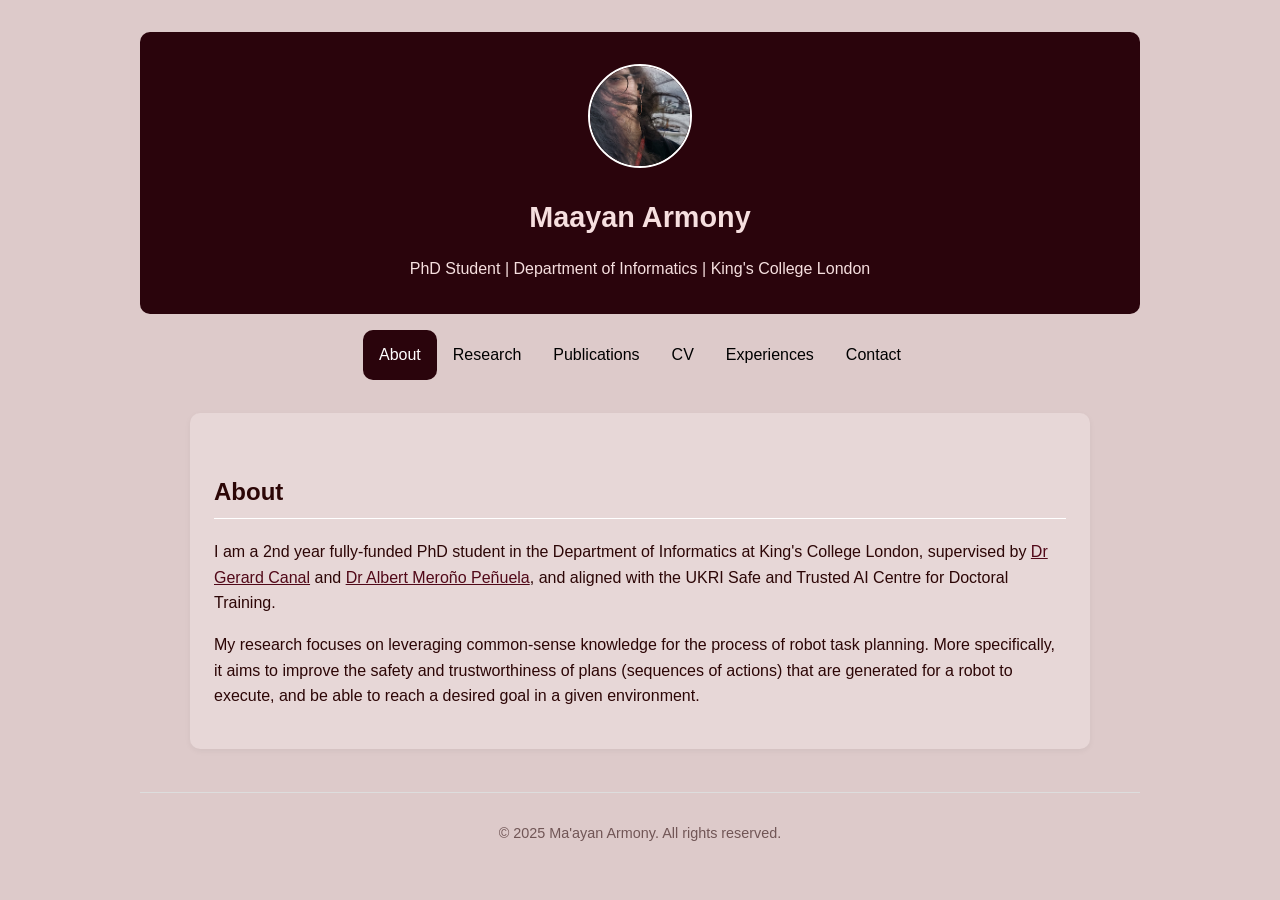
==== index.html @ 4313eefa "Work on personal website" ====
<!DOCTYPE html>
<html lang="en">
<head>
  <meta charset="UTF-8" />
  <meta name="description" content="Maayan Armony is a PhD Student at King's College London, working on integration of common-sense into AI planning, using knowledge graphs and LLMs.">
  <meta name="keywords" content="Maayan Armony, Ma'ayan Armony, AI, Planning, Robotics, Knowledge Graphs, common-sense reasoning, Publications, CV">
  <meta name="author" content="Maayan Armony" />
  <meta name="viewport" content="width=device-width, initial-scale=1.0" />
  <title>Personal Website Maayan Armony</title>
  <link rel="stylesheet" href="style.css" />

  <link rel="icon" href="favicon.ico" type="image/x-icon">
  <meta name="theme-color" content="#2a040c">
  <link rel="canonical" href="https://maayan25.github.io/">

  <meta property="og:title" content="Ma'ayan Armony | Personal Website">
  <meta property="og:description" content="Maayan Armony is a PhD Student at King's College London, working on integration of common-sense into AI planning, using knowledge graphs and LLMs.">
  <meta property="og:type" content="website">
  <meta property="og:url" content="https://maayan25.github.io/">
  <meta property="og:image" content="https://maayan25.github.io/content/profile.jpg">

  <meta name="twitter:card" content="summary_large_image">
  <meta name="twitter:title" content="Ma'ayan Armony | Personal Website">
  <meta name="twitter:description" content="PhD Student in AI Planning and Knowledge Representation.">
  <meta name="twitter:image" content="https://maayan25.github.io/content/profile.jpg">
</head>

<body>
  <header>
    <img src="content/profile.jpg" alt="Profile Photo">
    <h1>Maayan Armony</h1>
    <p>PhD Student | Department of Informatics | King's College London</p>
  </header>

  <nav>
    <button class="tab-link active" data-tab="about">About</button>
    <button class="tab-link" data-tab="research">Research</button>
    <button class="tab-link" data-tab="publications">Publications</button>
    <button class="tab-link" data-tab="cv">CV</button>
    <button class="tab-link" data-tab="experiences">Experiences</button>
    <button class="tab-link" data-tab="contact">Contact</button>
  </nav>

  <main>
    <section id="about">
      <h2>About</h2>
      <p>
        I am a 2nd year fully-funded PhD student in the Department of Informatics at King's College London, 
        supervised by <a href="https://gerardcanal.github.io/" target="_blank">Dr Gerard Canal</a> and <a href="https://www.albertmeronyo.org/" target="_blank">Dr Albert Meroño Peñuela</a>, 
        and aligned with the UKRI Safe and Trusted AI Centre for Doctoral Training.
      </p><p>
        My research focuses on leveraging common-sense knowledge for the process of robot task planning. 
        More specifically, it aims to improve the safety and trustworthiness of plans (sequences of actions) 
        that are generated for a robot to execute, and be able to reach a desired goal in a given environment.
        <!-- This is to be done using structured knowledge bases (knowledge graphs), by incorporating knowledge 
        which is intuitive to humans into the decision-making process during plan generation. 
        The primary goal is to improve planning approaches, whilst making the planning process safer and more 
        interpretable to users, and by doing so, increasing people's trust in the system. -->
      </p>
    </section>

    <section id="research">
      <h2>Research Interests</h2>
      <ul>
        <li>AI Planning</li>
        <li>Knowledge Graphs</li>
        <li>Robotics</li>
        <li>Large Language Models</li>
      </ul>
    </section>

    <section id="publications">
      <h2>Publications</h2>
      <details>
        <summary>2025</summary>
        <ul>
          <li><a href="https://kclpure.kcl.ac.uk/ws/portalfiles/portal/328891240/mousavi-forte-lolaprompts-2025.pdf" target="_blank">LolaPrompts: Assisting the General Public in Performing Real-Driving Emission Tests</a></li>
        </ul>
      </details>      
      <p>
        A full list is available on <a href="https://scholar.google.co.uk/citations?user=kpAdeYIAAAAJ&hl=en" target="_blank">Google Scholar</a>.
      </p>
    </section>

    <section id="cv">
      <h2>Curriculum Vitae</h2>
      <p>
        <a href="content/CV_Maayan_Armony_20251010.pdf" target="_blank">Download my CV (PDF)</a>
      </p>
    </section>

    <section id="experiences">
      <h2>Experiences & Outreach</h2>
      <p>
        Below are highlights from demos, outreach events, and public engagement activities related to my research.
        You can find more posts on <a href="https://twitter.com/anonymous" target="_blank">Twitter</a> and 
        <a href="https://linkedin.com/in/anonymous" target="_blank">LinkedIn</a>.
      </p>
      <div class="gallery">
        <img src="content/demo1.jpg" alt="Demo photo 1">
        <img src="content/outreach2.jpg" alt="Outreach photo 2">
        <img src="content/lab3.jpg" alt="Lab demo photo 3">
      </div>
    </section>

    <section id="contact">
      <h2>Contact</h2>
      <p>
        <a href="mailto:maayan.armony@kcl.ac.uk">Email</a><br>
        <a href="https://www.linkedin.com/in/maayan-linda-reshef-armony/" target="_blank">LinkedIn</a><br>
        <a href="https://orcid.org/0009-0007-5742-4452" target="_blank">ORCID</a><br>
        <a href="https://safeandtrustedai.org/person/maayan-armony/" target="_blank">Safe and Trusted AI Profile</a>
      </p>
    </section>
  </main>

  <footer>
    <p>&copy; 2025 Ma'ayan Armony. All rights reserved.</p>
  </footer>
<script>
  (function() {
    const tabLinks = document.querySelectorAll('.tab-link');
    const sections = document.querySelectorAll('main section');
  
    function showTab(tabName) {
      tabLinks.forEach(b => b.classList.remove('active'));
      sections.forEach(s => s.classList.remove('active'));
  
      const btn = document.querySelector(`[data-tab="${tabName}"]`);
      const sec = document.getElementById(tabName);
      if (btn && sec) {
        btn.classList.add('active');
        sec.classList.add('active');
      }
  
      // update URL hash (optional)
      history.replaceState(null, '', `#${tabName}`);
    }
  
    tabLinks.forEach(button => {
      button.addEventListener('click', () => {
        showTab(button.dataset.tab);
        // 👇 new line: reset scroll
        window.scrollTo({ top: 0, behavior: 'smooth' });
      });
    });
  
    // default tab or hash
    window.addEventListener('DOMContentLoaded', () => {
      const hash = window.location.hash.replace('#', '');
      const initial = (hash && document.getElementById(hash)) ? hash : 'about';
      showTab(initial);
    });
  })();
  </script>
  </body>
</html>
---- style.css ----
/* Basic styling for a clean academic look */

body {
    font-family: 'Inter', sans-serif;
    max-width: 1000px;
    margin: 2em auto;
    padding: 0 1em;
    line-height: 1.6;
    color: #2c0606;
    background-color: #ddcaca;
  }

  /* HREF colour modification */
  a {
    color: #510818;      
    text-decoration: underline; /* Removes underline */
  }
  
  a:visited {
    color: #510818;        /* Same as unvisited */
  }
  
  a:hover,
  a:focus {
    color: #2a040c;        /* Slightly darker for hover */
    text-decoration: underline; /* Optional hover effect */
  }
  
  a:active {
    color: #000000;        /* Even darker when clicked */
  }

  footer {
    text-align: center;
    margin-top: 3em;
    padding-top: 1em;
    border-top: 1px solid #ddd;
    color: #715656;
    font-size: 0.9em;
  }

  .gallery {
    display: grid;
    grid-template-columns: repeat(auto-fit, minmax(250px, 1fr));
    gap: 1em;
  }
  .gallery img {
    width: 100%;
    border-radius: 8px;
    box-shadow: 0 1px 4px rgba(0,0,0,0.1);
  }
  
  h1 {
    margin: 0.2em 0;
    font-size: 2em;
  }

  h2 {
    border-bottom: 1px solid #fff;
    padding-bottom: 0.3em;
    margin-top: 1.5em;
  }

  header {
    text-align: center;
    margin-bottom: 1em;
    padding: 2em 1em 1em;
    border-radius: 10px;
    background: #2a040c;
    color: #f6dfdf;
  }
  
  header h1 {
    margin-bottom: 0em;
    font-size: 1.8em;
  }
  
  header p {
    color: #f6dfdf;
    font-style: capitalize;
  }

  header img {
    width: 100px;
    height: 100px;
    border-radius: 50%;
    margin-bottom: 0.8em;
    border: 2px solid #fff;
  }

  /* Scrolling between sections */
  html {
    scroll-behavior: smooth;
  }

  html, body {
    /* width: 100%; */
    overflow-x: hidden;
    zoom: 100%;
  }

  main {
    max-width: 900px;
    margin: 2em auto;
    padding: 0 1em;
  }
  
  nav {
    display: flex;
    justify-content: center;
    flex-wrap: wrap;
    background: #ddcaca;
    border-bottom: 1px solid #ddcaca;
    text-align: center;
    margin-bottom: 2em;
  }

  nav button {
    background: none;
    border: none;
    padding: 1em;
    border-radius: 10px;
    margin: 0;
    font-size: 1em;
    cursor: pointer;
    transition: background 0.3s;
  }
  nav button:hover, nav button.active {
    background: #2a040c;
    color: #fff;
  }
  
  nav a {
    margin: 0 12px;
    text-decoration: none;
    color: #510818;
    font-weight: 700;
  }
  
  nav a:hover {
    text-decoration: underline;
  }

  section {
    display: none;
    background: #e7d7d7;
    border-radius: 10px;
    padding: 1.5em;
    box-shadow: 0 2px 6px rgba(0,0,0,0.05);
    animation: fadeIn 0.4s ease-in;
  }
  section.active {
    display: block;
  }

  /* ensure sections are hidden by default and shown when .active */
  main section { display: none; }
  main section.active { display: block !important; }

  /* let :target also show a section (nice when someone links to #experiences) */
  main section:target { display: block; }
  
  ul {
    list-style: square inside;
  }
  
  @keyframes fadeIn {
    from { opacity: 0; }
    to { opacity: 1; }
  }
  
  /* Responsive for mobile */
  @media (max-width: 600px) {
    body {
      padding: 1em;
    }
    .profile {
      float: none;
      display: block;
      margin: 0 auto 1em;
    }
  }
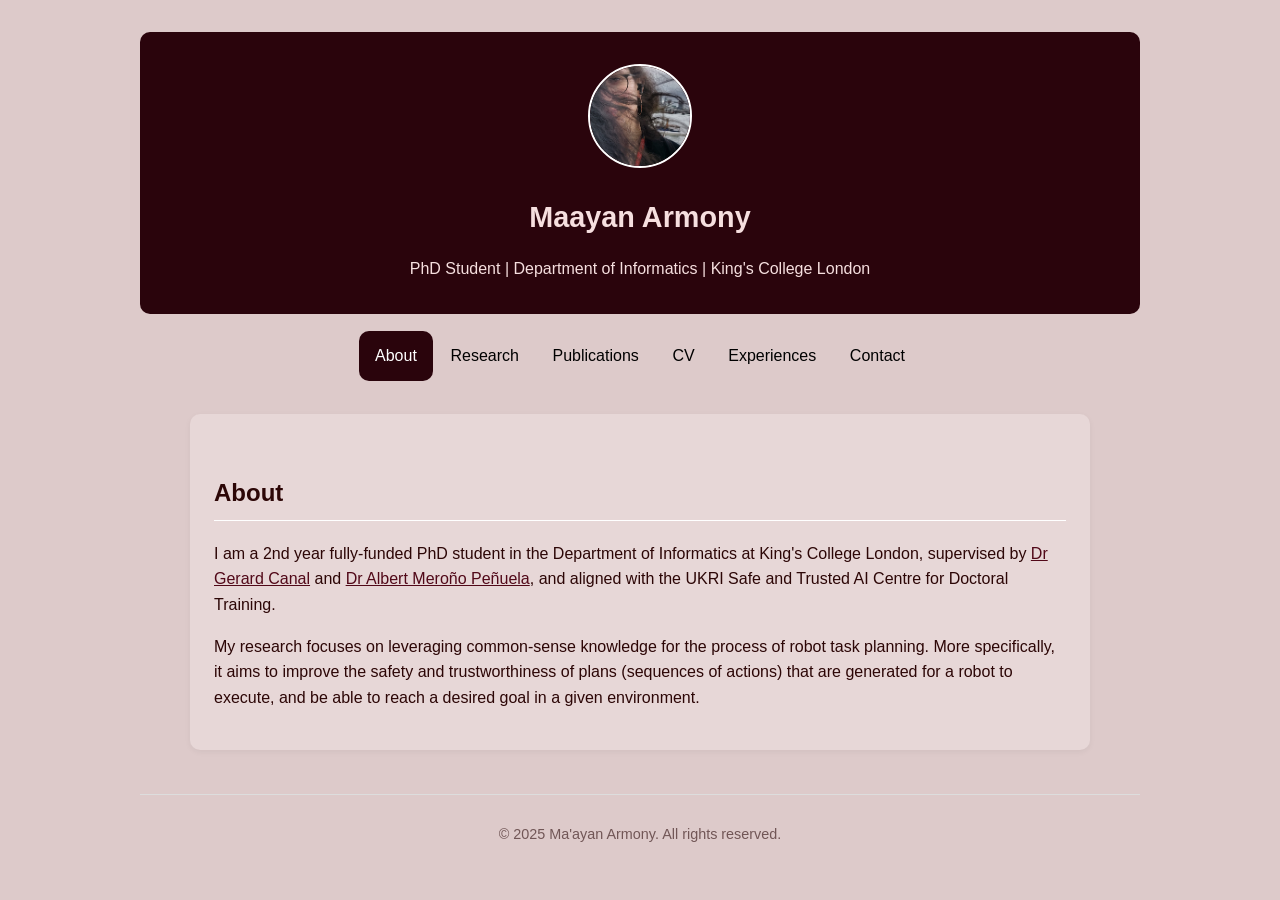
==== commit 07801229: "Organise structure a bit" ====
--- a/index.html
+++ b/index.html
@@ -41,7 +41,8 @@
     <button class="tab-link" data-tab="contact">Contact</button>
   </nav>
 
-  <main>
+  <main id="main-content">
+    <!-- About -->
     <section id="about">
       <h2>About</h2>
       <p>
@@ -57,8 +58,8 @@
         The primary goal is to improve planning approaches, whilst making the planning process safer and more 
         interpretable to users, and by doing so, increasing people's trust in the system. -->
       </p>
-    </section>
-
+  </section>
+    <!-- Research -->
     <section id="research">
       <h2>Research Interests</h2>
       <ul>
@@ -67,8 +68,8 @@
         <li>Robotics</li>
         <li>Large Language Models</li>
       </ul>
-    </section>
-
+  </section>  
+    <!-- Publications -->
     <section id="publications">
       <h2>Publications</h2>
       <details>
@@ -80,78 +81,43 @@
       <p>
         A full list is available on <a href="https://scholar.google.co.uk/citations?user=kpAdeYIAAAAJ&hl=en" target="_blank">Google Scholar</a>.
       </p>
-    </section>
-
+  </section>
+    <!-- CV -->
     <section id="cv">
       <h2>Curriculum Vitae</h2>
       <p>
         <a href="content/CV_Maayan_Armony_20251010.pdf" target="_blank">Download my CV (PDF)</a>
       </p>
     </section>
-
+    <!-- experiences -->
     <section id="experiences">
       <h2>Experiences & Outreach</h2>
       <p>
-        Below are highlights from demos, outreach events, and public engagement activities related to my research.
-        You can find more posts on <a href="https://twitter.com/anonymous" target="_blank">Twitter</a> and 
-        <a href="https://linkedin.com/in/anonymous" target="_blank">LinkedIn</a>.
+        TBC!
       </p>
-      <div class="gallery">
+      <!-- <div class="gallery">
         <img src="content/demo1.jpg" alt="Demo photo 1">
         <img src="content/outreach2.jpg" alt="Outreach photo 2">
         <img src="content/lab3.jpg" alt="Lab demo photo 3">
-      </div>
+      </div> -->
     </section>
-
+    <!-- contact -->
     <section id="contact">
       <h2>Contact</h2>
       <p>
-        <a href="mailto:maayan.armony@kcl.ac.uk">Email</a><br>
-        <a href="https://www.linkedin.com/in/maayan-linda-reshef-armony/" target="_blank">LinkedIn</a><br>
-        <a href="https://orcid.org/0009-0007-5742-4452" target="_blank">ORCID</a><br>
-        <a href="https://safeandtrustedai.org/person/maayan-armony/" target="_blank">Safe and Trusted AI Profile</a>
+          <a href="mailto:maayan.armony@kcl.ac.uk">Email</a><br>
+          <a href="https://www.linkedin.com/in/maayan-linda-reshef-armony/" target="_blank">LinkedIn</a><br>
+          <a href="https://orcid.org/0009-0007-5742-4452" target="_blank">ORCID</a><br>
+          <a href="https://safeandtrustedai.org/person/maayan-armony/" target="_blank">Safe and Trusted AI Profile</a>
       </p>
-    </section>
+  </section>
   </main>
 
   <footer>
     <p>&copy; 2025 Ma'ayan Armony. All rights reserved.</p>
   </footer>
-<script>
-  (function() {
-    const tabLinks = document.querySelectorAll('.tab-link');
-    const sections = document.querySelectorAll('main section');
-  
-    function showTab(tabName) {
-      tabLinks.forEach(b => b.classList.remove('active'));
-      sections.forEach(s => s.classList.remove('active'));
-  
-      const btn = document.querySelector(`[data-tab="${tabName}"]`);
-      const sec = document.getElementById(tabName);
-      if (btn && sec) {
-        btn.classList.add('active');
-        sec.classList.add('active');
-      }
-  
-      // update URL hash (optional)
-      history.replaceState(null, '', `#${tabName}`);
-    }
-  
-    tabLinks.forEach(button => {
-      button.addEventListener('click', () => {
-        showTab(button.dataset.tab);
-        // 👇 new line: reset scroll
-        window.scrollTo({ top: 0, behavior: 'smooth' });
-      });
-    });
-  
-    // default tab or hash
-    window.addEventListener('DOMContentLoaded', () => {
-      const hash = window.location.hash.replace('#', '');
-      const initial = (hash && document.getElementById(hash)) ? hash : 'about';
-      showTab(initial);
-    });
-  })();
-  </script>
+  <script src="js/tabs.js"></script>
   </body>
 </html>
+
+
--- a/style.css
+++ b/style.css
@@ -120,7 +120,7 @@
     border: none;
     padding: 1em;
     border-radius: 10px;
-    margin: 0;
+    margin: 0.05em;
     font-size: 1em;
     cursor: pointer;
     transition: background 0.3s;
@@ -153,13 +153,15 @@
     display: block;
   }
 
-  /* ensure sections are hidden by default and shown when .active */
-  main section { display: none; }
+  /* ensure sections are hidden by default and shown when .active
+  main section { 
+    display: none; 
+  }
   main section.active { display: block !important; }
+  
+  /* let :target also show a section (nice when someone links to #experiences) */
+  /* main section:target { display: block; } */
 
-  /* let :target also show a section (nice when someone links to #experiences) */
-  main section:target { display: block; }
-  
   ul {
     list-style: square inside;
   }
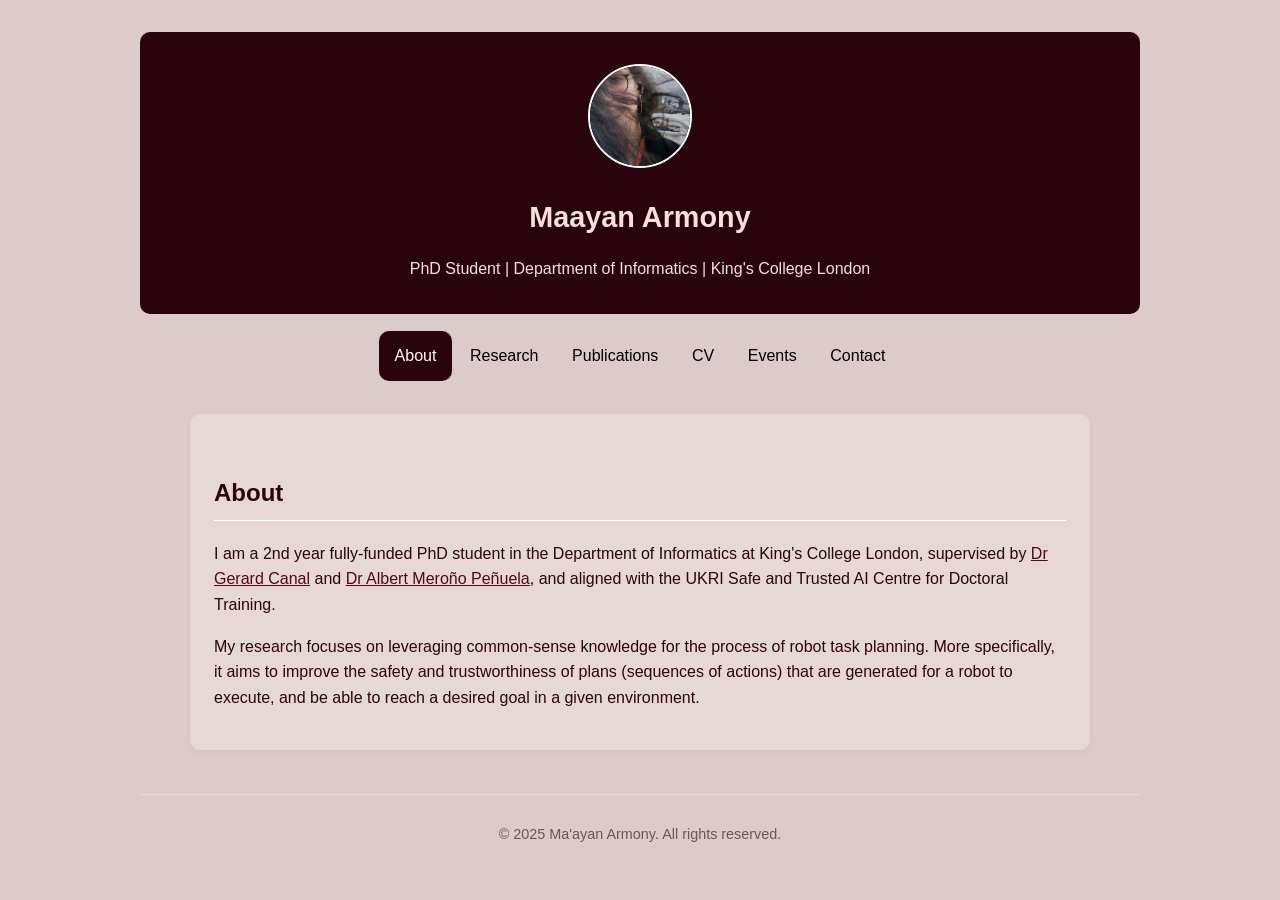
==== commit 2fc05ee1: "Add content to Events tab" ====
--- a/index.html
+++ b/index.html
@@ -23,6 +23,7 @@
   <meta name="twitter:title" content="Ma'ayan Armony | Personal Website">
   <meta name="twitter:description" content="PhD Student in AI Planning and Knowledge Representation.">
   <meta name="twitter:image" content="https://maayan25.github.io/content/profile.jpg">
+  <script async src="https://platform.twitter.com/widgets.js" charset="utf-8"></script>
 </head>
 
 <body>
@@ -37,86 +38,19 @@
     <button class="tab-link" data-tab="research">Research</button>
     <button class="tab-link" data-tab="publications">Publications</button>
     <button class="tab-link" data-tab="cv">CV</button>
-    <button class="tab-link" data-tab="experiences">Experiences</button>
+    <button class="tab-link" data-tab="experiences">Events</button>
     <button class="tab-link" data-tab="contact">Contact</button>
   </nav>
 
   <main id="main-content">
-    <!-- About -->
-    <section id="about">
-      <h2>About</h2>
-      <p>
-        I am a 2nd year fully-funded PhD student in the Department of Informatics at King's College London, 
-        supervised by <a href="https://gerardcanal.github.io/" target="_blank">Dr Gerard Canal</a> and <a href="https://www.albertmeronyo.org/" target="_blank">Dr Albert Meroño Peñuela</a>, 
-        and aligned with the UKRI Safe and Trusted AI Centre for Doctoral Training.
-      </p><p>
-        My research focuses on leveraging common-sense knowledge for the process of robot task planning. 
-        More specifically, it aims to improve the safety and trustworthiness of plans (sequences of actions) 
-        that are generated for a robot to execute, and be able to reach a desired goal in a given environment.
-        <!-- This is to be done using structured knowledge bases (knowledge graphs), by incorporating knowledge 
-        which is intuitive to humans into the decision-making process during plan generation. 
-        The primary goal is to improve planning approaches, whilst making the planning process safer and more 
-        interpretable to users, and by doing so, increasing people's trust in the system. -->
-      </p>
-  </section>
-    <!-- Research -->
-    <section id="research">
-      <h2>Research Interests</h2>
-      <ul>
-        <li>AI Planning</li>
-        <li>Knowledge Graphs</li>
-        <li>Robotics</li>
-        <li>Large Language Models</li>
-      </ul>
-  </section>  
-    <!-- Publications -->
-    <section id="publications">
-      <h2>Publications</h2>
-      <details>
-        <summary>2025</summary>
-        <ul>
-          <li><a href="https://kclpure.kcl.ac.uk/ws/portalfiles/portal/328891240/mousavi-forte-lolaprompts-2025.pdf" target="_blank">LolaPrompts: Assisting the General Public in Performing Real-Driving Emission Tests</a></li>
-        </ul>
-      </details>      
-      <p>
-        A full list is available on <a href="https://scholar.google.co.uk/citations?user=kpAdeYIAAAAJ&hl=en" target="_blank">Google Scholar</a>.
-      </p>
-  </section>
-    <!-- CV -->
-    <section id="cv">
-      <h2>Curriculum Vitae</h2>
-      <p>
-        <a href="content/CV_Maayan_Armony_20251010.pdf" target="_blank">Download my CV (PDF)</a>
-      </p>
-    </section>
-    <!-- experiences -->
-    <section id="experiences">
-      <h2>Experiences & Outreach</h2>
-      <p>
-        TBC!
-      </p>
-      <!-- <div class="gallery">
-        <img src="content/demo1.jpg" alt="Demo photo 1">
-        <img src="content/outreach2.jpg" alt="Outreach photo 2">
-        <img src="content/lab3.jpg" alt="Lab demo photo 3">
-      </div> -->
-    </section>
-    <!-- contact -->
-    <section id="contact">
-      <h2>Contact</h2>
-      <p>
-          <a href="mailto:maayan.armony@kcl.ac.uk">Email</a><br>
-          <a href="https://www.linkedin.com/in/maayan-linda-reshef-armony/" target="_blank">LinkedIn</a><br>
-          <a href="https://orcid.org/0009-0007-5742-4452" target="_blank">ORCID</a><br>
-          <a href="https://safeandtrustedai.org/person/maayan-armony/" target="_blank">Safe and Trusted AI Profile</a>
-      </p>
-  </section>
+      <p>Could not load tabs</p>
   </main>
 
   <footer>
     <p>&copy; 2025 Ma'ayan Armony. All rights reserved.</p>
   </footer>
-  <script src="js/tabs.js"></script>
+  <script src="js/load_content.js"></script>
+  <!-- <script src="js/tabs.js"></script -->
   </body>
 </html>
 
--- a/style.css
+++ b/style.css
@@ -142,25 +142,13 @@
   }
 
   section {
-    display: none;
+    /* display: none; */
     background: #e7d7d7;
     border-radius: 10px;
     padding: 1.5em;
     box-shadow: 0 2px 6px rgba(0,0,0,0.05);
     animation: fadeIn 0.4s ease-in;
   }
-  section.active {
-    display: block;
-  }
-
-  /* ensure sections are hidden by default and shown when .active
-  main section { 
-    display: none; 
-  }
-  main section.active { display: block !important; }
-  
-  /* let :target also show a section (nice when someone links to #experiences) */
-  /* main section:target { display: block; } */
 
   ul {
     list-style: square inside;
@@ -182,4 +170,102 @@
       margin: 0 auto 1em;
     }
   }
-  +  
+  /* For Events tab */
+  .experience {
+    background: #e7d7d7;
+    border-radius: 10px;
+    padding: 1.5em;
+    box-shadow: 0 2px 6px rgba(0,0,0,0.05);
+  }
+  
+  .event {
+    margin-bottom: 2.5em;
+    padding-bottom: 1.5em;
+    border-bottom: 1px solid #cbb;
+  }
+  
+  .event h3 {
+    margin-top: 0;
+    color: #2a040c;
+  }
+  
+  .event-date {
+    font-style: italic;
+    color: #715656;
+    margin-top: -0.5em;
+  }
+    
+  .links a {
+    display: inline-block;
+    margin-top: 0.5em;
+    background: #2a040c;
+    color: #fff;
+    padding: 0.4em 0.8em;
+    border-radius: 5px;
+    text-decoration: none;
+    transition: background 0.3s;
+  }
+  
+  .links a:hover {
+    background: #510818;
+  }
+
+  
+  .gallery img {
+    max-width: 100%;
+    border-radius: 8px;
+    margin: 0.5em 0;
+  }
+  
+  .post-embed {
+    margin-top: 1em;
+    margin-bottom: 1em;
+    overflow: hidden;
+  }
+  
+  .post-embed iframe {
+    width: 100%;
+    max-width: 500px;
+    height: 400px;
+    border: none;
+    border-radius: 8px;
+  }
+  
+  .post-embed.twitter {
+    max-width: 500px;
+  }
+
+  .social-embeds {
+    display: grid;
+    grid-template-columns: repeat(auto-fit, minmax(300px, 1fr));
+    gap: 1.5em;
+    justify-items: center;
+  }
+  
+  .social-embed {
+    width: 100%;
+    max-width: 300px;
+    height: 400px;
+    overflow: hidden;
+    border-radius: 10px;
+    background: #f8f8f8;
+    box-shadow: 0 2px 8px rgba(0, 0, 0, 0.1);
+    padding: 0.5em;
+  }
+  
+  /* Target the iframe and Twitter blockquote */
+  .social-embed iframe {
+    width: 100%;
+    height: 100%;
+    border: none;
+  }
+  
+  .social-embed blockquote.twitter-tweet {
+    width: 100% !important;
+    max-width: 300px !important;
+    height: 100%;
+    max-height: 400px;
+    overflow: auto;
+    margin: 0 auto !important;
+  }
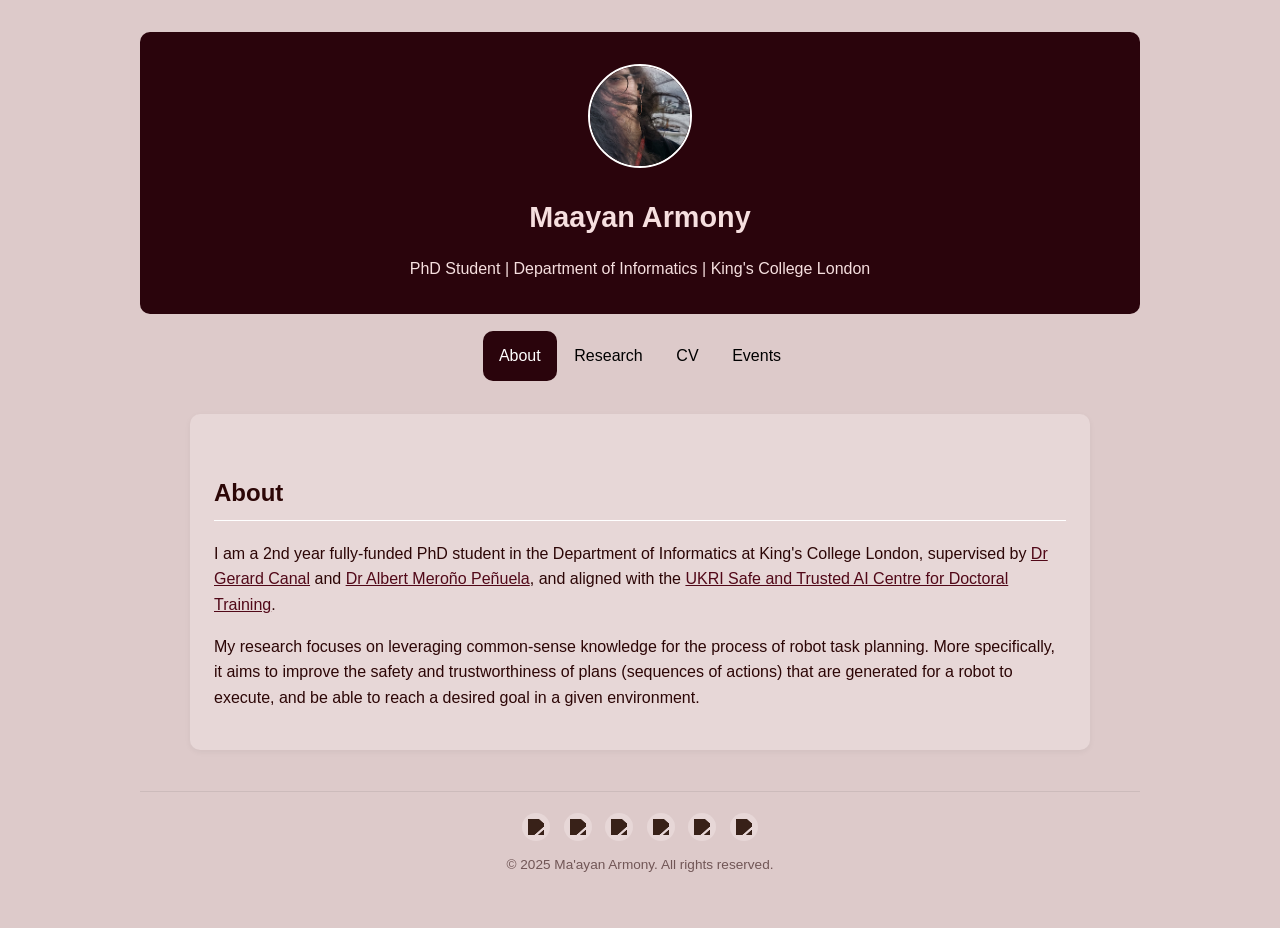
==== commit be4e4583: "Merge some tabs" ====
--- a/index.html
+++ b/index.html
@@ -36,10 +36,9 @@
   <nav>
     <button class="tab-link active" data-tab="about">About</button>
     <button class="tab-link" data-tab="research">Research</button>
-    <button class="tab-link" data-tab="publications">Publications</button>
+    <!-- <button class="tab-link" data-tab="projects">Projects</button> -->
     <button class="tab-link" data-tab="cv">CV</button>
     <button class="tab-link" data-tab="experiences">Events</button>
-    <button class="tab-link" data-tab="contact">Contact</button>
   </nav>
 
   <main id="main-content">
@@ -47,10 +46,34 @@
   </main>
 
   <footer>
+    <div class="footer-contacts">
+      <a href="mailto:maayan.armony@kcl.ac.uk" class="contact-card">
+        <img src="https://cdn.jsdelivr.net/gh/simple-icons/simple-icons/icons/gmail.svg" alt="Email" />
+      </a>
+  
+      <a href="https://www.linkedin.com/in/maayan-linda-reshef-armony/" target="_blank" class="contact-card">
+        <img src="https://cdn.jsdelivr.net/gh/simple-icons/simple-icons/icons/linkedin.svg" alt="LinkedIn" />
+      </a>
+  
+      <a href="https://orcid.org/0009-0007-5742-4452" target="_blank" class="contact-card">
+        <img src="https://cdn.jsdelivr.net/gh/simple-icons/simple-icons/icons/orcid.svg" alt="ORCID" />
+      </a>
+  
+      <a href="https://scholar.google.co.uk/citations?user=kpAdeYIAAAAJ&hl=en" target="_blank" class="contact-card">
+        <img src="https://cdn.jsdelivr.net/gh/simple-icons/simple-icons/icons/googlescholar.svg" alt="Google Scholar" />
+      </a>
+  
+      <a href="https://github.com/maayan25" target="_blank" class="contact-card">
+        <img src="https://cdn.jsdelivr.net/gh/simple-icons/simple-icons/icons/github.svg" alt="GitHub" />
+      </a>
+  
+      <a href="https://twitter.com/Maayan257" target="_blank" class="contact-card">
+        <img src="https://cdn.jsdelivr.net/gh/simple-icons/simple-icons/icons/x.svg" alt="X" />
+      </a>
+    </div>
     <p>&copy; 2025 Ma'ayan Armony. All rights reserved.</p>
   </footer>
   <script src="js/load_content.js"></script>
-  <!-- <script src="js/tabs.js"></script -->
   </body>
 </html>
 
--- a/style.css
+++ b/style.css
@@ -33,11 +33,47 @@
   footer {
     text-align: center;
     margin-top: 3em;
-    padding-top: 1em;
-    border-top: 1px solid #ddd;
+    padding: 1.5em 0 0.5em;
+    border-top: 1px solid #cbb;
     color: #715656;
-    font-size: 0.9em;
-  }
+    font-size: 0.85em;
+    background: #ddcaca;
+  }
+  
+  .footer-contacts {
+    display: flex;
+    justify-content: center;
+    flex-wrap: wrap;
+    gap: 1em;
+    margin-bottom: 0.8em;
+  }
+  
+  .footer-contacts a {
+    display: inline-flex;
+    align-items: center;
+    justify-content: center;
+    width: 28px;
+    height: 28px;
+    background: #e7d7d7;
+    border-radius: 50%;
+    transition: background 0.3s, transform 0.2s;
+  }
+  
+  .footer-contacts a:hover {
+    background: #2a040c;
+    transform: translateY(-2px);
+  }
+  
+  .footer-contacts img {
+    width: 16px;
+    height: 16px;
+    filter: brightness(0) saturate(100%) invert(12%) sepia(8%) saturate(3453%) hue-rotate(332deg) brightness(96%) contrast(92%);
+    transition: filter 0.3s;
+  }
+  
+  .footer-contacts a:hover img {
+    filter: brightness(0) invert(1);
+  }  
 
   .gallery {
     display: grid;
@@ -268,4 +304,48 @@
     max-height: 400px;
     overflow: auto;
     margin: 0 auto !important;
-  }+  }
+
+  /* For Contact tab
+  .contact-grid {
+    display: grid;
+    grid-template-columns: repeat(auto-fit, minmax(100px, 1fr));
+    gap: 1em;
+    margin-top: 1.5em;
+  }
+  
+  .contact-card {
+    background: #e7d7d7;
+    border-radius: 10px;
+    text-align: center;
+    padding: 1em;
+    box-shadow: 0 2px 6px rgba(0,0,0,0.05);
+    color: #2a040c;
+    text-decoration: none;
+    transition: transform 0.2s, background 0.3s;
+  }
+  
+  .contact-card:hover {
+    background: #2a040c;
+    color: #fff;
+    transform: translateY(-3px);
+  }
+  
+  .contact-card img {
+    width: 30px;
+    height: 30px;
+    margin-bottom: 0.5em;
+    filter: brightness(0) saturate(100%) invert(12%) sepia(8%) saturate(3453%) hue-rotate(332deg) brightness(96%) contrast(92%);
+    transition: filter 0.3s;
+  }
+  
+  .contact-card:hover img {
+    filter: brightness(0) invert(1);
+  }
+  
+  .contact-card span {
+    display: block;
+    font-size: 0.95em;
+    font-weight: 600;
+  } */
+  
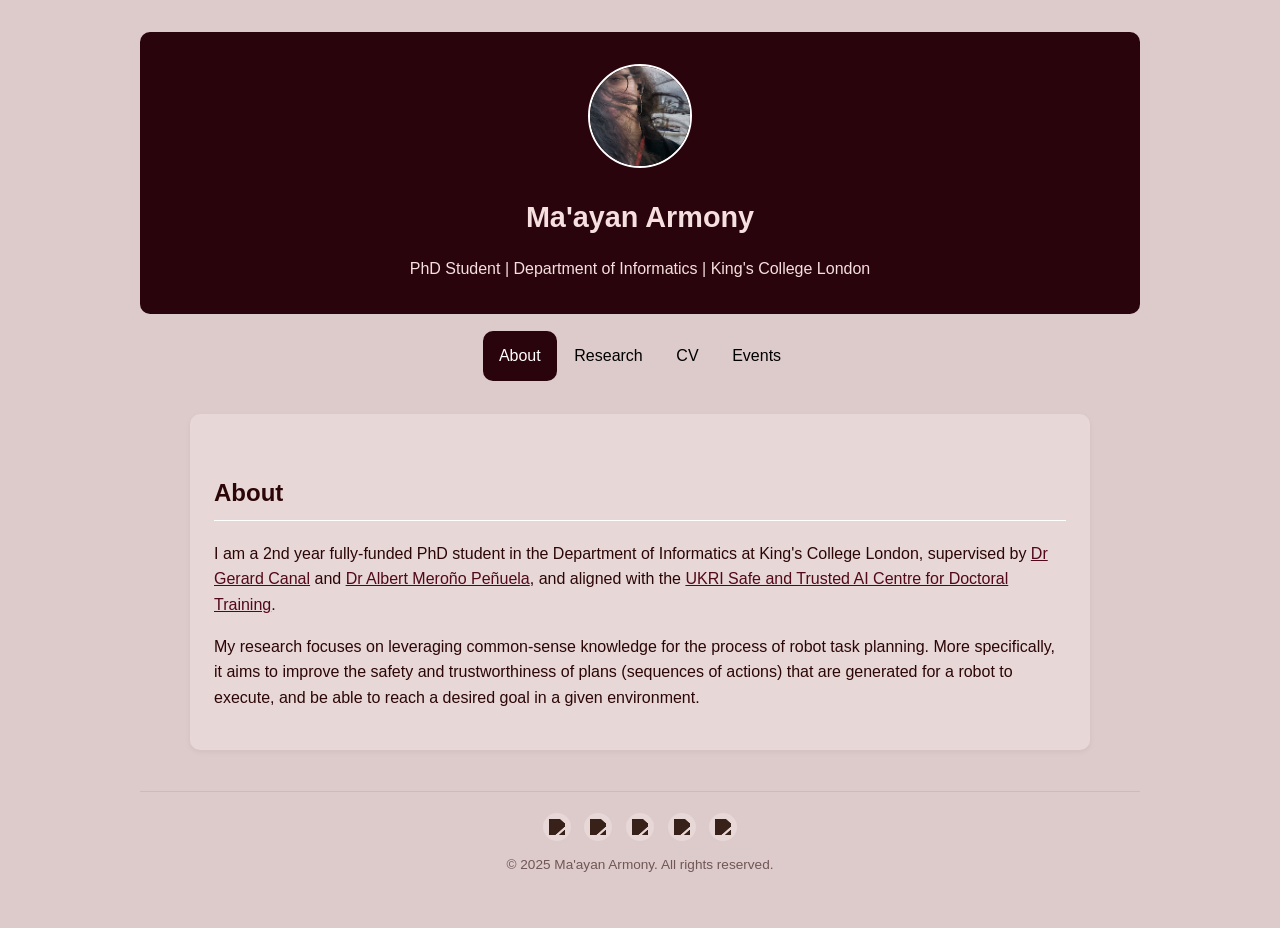
==== commit afcfebec: "Update July 2026" ====
--- a/index.html
+++ b/index.html
@@ -29,7 +29,7 @@
 <body>
   <header>
     <img src="content/profile.jpg" alt="Profile Photo">
-    <h1>Maayan Armony</h1>
+    <h1>Ma'ayan Armony</h1>
     <p>PhD Student | Department of Informatics | King's College London</p>
   </header>
 
@@ -67,9 +67,9 @@
         <img src="https://cdn.jsdelivr.net/gh/simple-icons/simple-icons/icons/github.svg" alt="GitHub" />
       </a>
   
-      <a href="https://twitter.com/Maayan257" target="_blank" class="contact-card">
+      <!-- <a href="https://twitter.com/Maayan257" target="_blank" class="contact-card">
         <img src="https://cdn.jsdelivr.net/gh/simple-icons/simple-icons/icons/x.svg" alt="X" />
-      </a>
+      </a> -->
     </div>
     <p>&copy; 2025 Ma'ayan Armony. All rights reserved.</p>
   </footer>
--- a/style.css
+++ b/style.css
@@ -306,6 +306,102 @@
     margin: 0 auto !important;
   }
 
+  /* For Research tab */
+  .research {
+    background: #e7d7d7;
+    border-radius: 10px;
+    padding: 1.5em;
+    box-shadow: 0 2px 6px rgba(0,0,0,0.05);
+  }
+  
+  .interests-list {
+    display: flex;
+    flex-direction: column;
+    gap: 1.2em;
+    margin: 1em 0 2.5em;
+  }
+  
+  .interest-item {
+    background: #e7d7d7;
+    border-radius: 10px;
+    padding: 1em 1.2em;
+    box-shadow: 0 1px 4px rgba(0,0,0,0.08);
+    transition: transform 0.2s, box-shadow 0.2s;
+  }
+  
+  .interest-item:hover {
+    transform: translateY(0px);
+    box-shadow: 0 3px 10px rgba(0,0,0,0.1);
+  }
+  
+  .interest-item h3 {
+    margin: 0 0 0.3em;
+    color: #2a040c;
+    font-size: 1.1em;
+  }
+  
+  .interest-item p {
+    margin: 0;
+    color: #4a3c3c;
+    font-size: 0.95em;
+    line-height: 1.5;
+  }
+  
+  .pubs {
+    margin-top: 2em;
+  }
+  
+  .pub {
+    background: #f3e8e8;
+    border-radius: 10px;
+    padding: 1em 1.2em;
+    margin-bottom: 1em;
+    box-shadow: 0 1px 4px rgba(0,0,0,0.1);
+  }
+
+  .pub:hover {
+    transform: translateY(0px);
+    box-shadow: 0 3px 10px rgba(0,0,0,0.1);
+  }
+  
+  .pub-title {
+    margin: 0;
+    font-size: 1em;
+    line-height: 1.4;
+  }
+  
+  .pub-details {
+    font-size: 0.9em;
+    color: #715656;
+    margin: 0.4em 0 0.8em;
+  }
+  
+  .pub-links a {
+    background: #2a040c;
+    color: #fff;
+    padding: 0.4em 0.8em;
+    margin-right: 0.5em;
+    border-radius: 5px;
+    text-decoration: none;
+    font-size: 0.9em;
+    transition: background 0.3s;
+  }
+  
+  .pub-links a:hover {
+    background: #510818;
+  }
+  
+  .year-divider h3 {
+    margin-top: 1em;
+    color: #2a040c;
+    font-weight: 700;
+  }
+  
+  .more {
+    margin-top: 1.5em;
+    text-align: center;
+  }
+  
   /* For Contact tab
   .contact-grid {
     display: grid;
